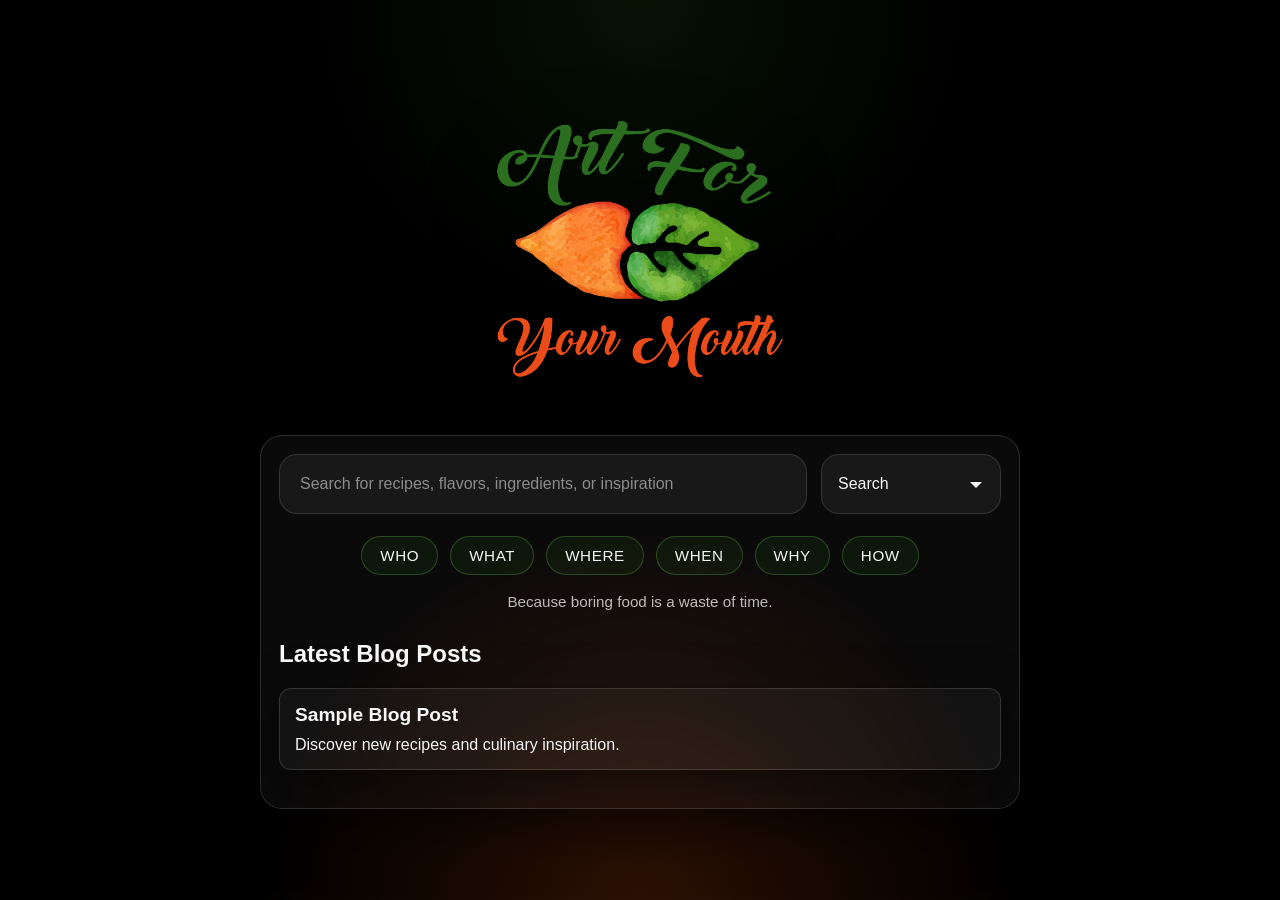
==== AFYM-Sandbox/index.html @ bffc178b "new search arrow." ====
<!DOCTYPE html>
<!-- Root HTML element: defines the document as HTML5 -->
<html lang="en">
<!-- Head section: contains meta information, title, styles, and scripts -->
<head>
  <meta charset="UTF-8" />
  <meta name="viewport" content="width=device-width, initial-scale=1.0" />
  <title>Art For Your Mouth</title>
  <style>
    /* CSS Custom Properties: defines color variables and other reusable values xxx*/

    :root {
      --bg: #000000;
      --green: #2f7d1f;
      --green-light: #5baa3c;
      --orange: #f45a18;
      --orange-light: #ff8a2a;
      --cream: #f4e4c6;
      --text: #f7f7f7;
      --muted: rgba(255,255,255,0.72);
      --border: rgba(255,255,255,0.14);
      --shadow: 0 20px 60px rgba(0,0,0,0.45);
    }

    /* Global reset: sets box-sizing and resets margins/padding */

    * {
      box-sizing: border-box;
      margin: 0;
      padding: 0;
    }

    /* Body styles: sets layout, background, and typography */

    body {
      min-height: 100vh;
      font-family: Arial, Helvetica, sans-serif;
      background:
        radial-gradient(circle at top, rgba(47,125,31,0.14), transparent 30%),
        radial-gradient(circle at bottom, rgba(244,90,24,0.18), transparent 35%),
        var(--bg);
      color: var(--text);
      display: flex;
      align-items: center;
      justify-content: center;
      padding: 32px 20px;
    }

    /* Splash wrapper: main container for the page content */

    .splash-wrap {
      width: 100%;
      max-width: 980px;
      text-align: center;
    }

    /* Logo block styles: positions and styles the logo image */

    .logo-block {
      margin-bottom: 28px;
    }

    .logo-block img {
      width: min(100%, 560px);
      height: auto;
      display: block;
      margin: 0 auto;
      filter: drop-shadow(0 18px 40px rgba(0, 0, 0, 0.45));
    }

    /* Search panel styles: background, border, and layout for the search section */

    .search-panel {
      width: 100%;
      max-width: 760px;
      margin: 0 auto;
      background: rgba(255,255,255,0.04);
      border: 1px solid var(--border);
      border-radius: 22px;
      padding: 18px;
      box-shadow: var(--shadow);
      backdrop-filter: blur(10px);
    }

    .search-row {
      display: grid;
      grid-template-columns: 1fr 180px;
      gap: 14px;
      align-items: center;
    }

    .search-field {
      position: relative;
    }

    .search-field input {
      width: 100%;
      height: 60px;
      border-radius: 18px;
      border: 1px solid rgba(255,255,255,0.12);
      background: rgba(255,255,255,0.06);
      color: var(--text);
      padding: 0 20px;
      font-size: 1rem;
      outline: none;
      transition: 0.25s ease;
    }

    .search-field input::placeholder {
      color: rgba(255,255,255,0.5);
    }

    .search-field input:focus,
    .search-select select:focus {
      border-color: rgba(244,90,24,0.8);
      box-shadow: 0 0 0 4px rgba(244,90,24,0.14);
    }

    .search-select select {
      width: 100%;
      height: 60px;
      border-radius: 18px;
      border: 1px solid rgba(255,255,255,0.12);
      background: rgba(255,255,255,0.06) url('data:image/svg+xml;utf8,<svg xmlns="http://www.w3.org/2000/svg" width="16" height="16" fill="white" viewBox="0 0 16 16"><path d="M8 12l-6-6h12z"/></svg>') no-repeat right 16px center;
      background-size: 16px;
      color: var(--text);
      padding: 0 40px 0 16px;
      font-size: 1rem;
      outline: none;
      cursor: pointer;
      transition: 0.25s ease;
      -webkit-appearance: none;
      -moz-appearance: none;
      appearance: none;
    }

    .search-select option {
      color: #000;
    }

    .nav-links {
      display: flex;
      justify-content: center;
      flex-wrap: wrap;
      gap: 12px;
      margin-top: 22px;
    }

    .nav-links a {
      text-decoration: none;
      color: var(--text);
      border: 1px solid rgba(91,170,60,0.35);
      background: rgba(47,125,31,0.12);
      padding: 10px 18px;
      border-radius: 999px;
      font-size: 0.95rem;
      letter-spacing: 0.04em;
      text-transform: uppercase;
      transition: 0.25s ease;
    }

    .nav-links a:hover,
    .nav-links a:focus {
      background: var(--orange);
      border-color: var(--orange);
      color: #fff;
      transform: translateY(-2px);
    }

    .tagline {
      margin-top: 18px;
      color: var(--muted);
      font-size: 0.95rem;
    }

    /* Media query for tablets and smaller screens */

    @media (max-width: 700px) {
      .search-row {
        grid-template-columns: 1fr;
      }

      .search-panel {
        padding: 16px;
      }

      .nav-links a {
        width: calc(50% - 6px);
      }
    }

    /* Media query for mobile devices */

    @media (max-width: 480px) {
      body {
        padding: 20px 14px;
      }

      .logo-block img {
        width: 100%;
      }

      .nav-links a {
        width: 100%;
      }

      .search-field input,
      .search-select select {
        height: 56px;
      }
    }

    /* Blog space styles: layout and appearance for the blog posts section */

    .blog-space {
      margin-top: 30px;
      text-align: left;
    }

    .blog-space h2 {
      font-size: 1.5rem;
      margin-bottom: 20px;
      color: var(--text);
    }

    .blog-space article {
      margin-bottom: 20px;
      padding: 15px;
      background: rgba(255,255,255,0.04);
      border: 1px solid var(--border);
      border-radius: 12px;
      box-shadow: var(--shadow);
    }

    .blog-space h3 {
      font-size: 1.2rem;
      margin-bottom: 10px;
    }

  </style>
<!-- TODO: Add description for head section -->
</head>
<!-- Body section: contains the visible content of the webpage -->
<body>
  <!-- Main content wrapper: centers and contains the primary page content -->
  <main class="splash-wrap">
    <!-- Logo block: displays the site logo -->
    <div class="logo-block">
      <img src="assets/imgs/logo.png" alt="Art For Your Mouth logo" />
    </div>

    <!-- Search panel: contains search functionality and navigation -->
    <section class="search-panel">
      <!-- Search row: input field and dropdown for search options -->
      <div class="search-row">
        <div class="search-field">
          <input type="text" placeholder="Search for recipes, flavors, ingredients, or inspiration" />
        </div>

        <div class="search-select">
          <select aria-label="Search style">
            <option>Search</option>
            <option>Food Style 1</option>
            <option>Food Style 2</option>
            <option>Food Style 3</option>
            <option>Food Style 4</option>
            <option>Food Style 5</option>
          </select>
        </div>
      </div>

      <!-- Navigation links: quick access to different sections of the site -->
      <nav class="nav-links" aria-label="Main navigation">
        <a href="#who">Who</a>
        <a href="#what">What</a>
        <a href="#where">Where</a>
        <a href="#when">When</a>
        <a href="#why">Why</a>
        <a href="#how">How</a>
      </nav>

      <!-- Tagline: inspirational quote or slogan -->
      <p class="tagline">Because boring food is a waste of time.</p>

      <!-- Blog space: section for displaying blog posts and articles -->
      <section class="blog-space">
        <!-- Blog posts heading -->
        <h2>Latest Blog Posts</h2>
        <!-- Sample blog post article -->
        <article>
          <!-- Blog post title -->
          <h3>Sample Blog Post</h3>
          <!-- Blog post excerpt or description -->
          <p>Discover new recipes and culinary inspiration.</p>

          <!-- TODO: Add more detailed description for blog post -->
        </article>
      </section>
    </section>
  <!-- TODO: Add description for main content -->
  </main>
<!-- End of body section -->
</body>
<!-- End of HTML document -->
</html>
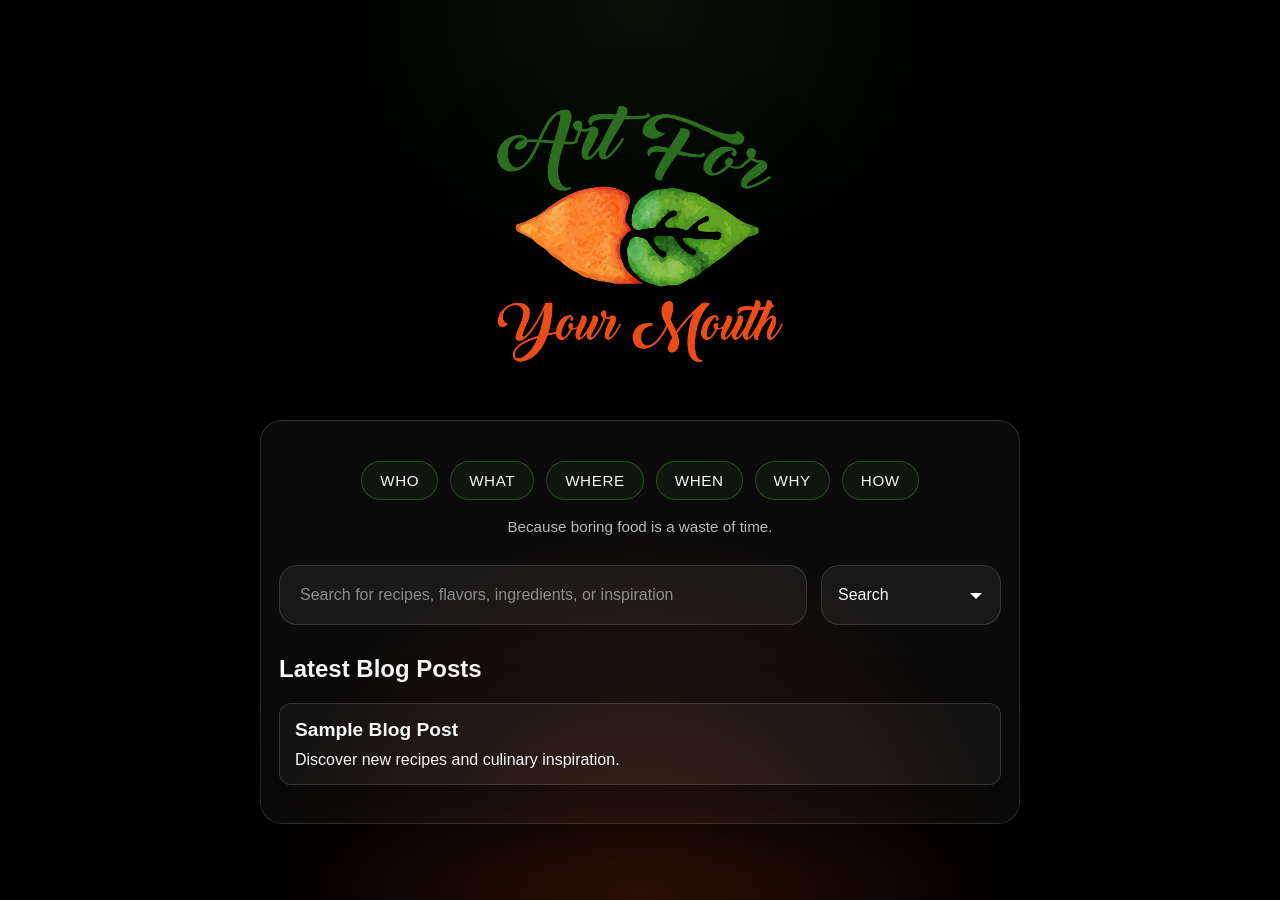
==== commit 0b642a77: "rearange" ====
--- a/AFYM-Sandbox/index.html
+++ b/AFYM-Sandbox/index.html
@@ -169,6 +169,7 @@
 
     .tagline {
       margin-top: 18px;
+      margin-bottom: 30px;
       color: var(--muted);
       font-size: 0.95rem;
     }
@@ -251,6 +252,19 @@
 
     <!-- Search panel: contains search functionality and navigation -->
     <section class="search-panel">
+      <!-- Navigation links: quick access to different sections of the site -->
+      <nav class="nav-links" aria-label="Main navigation">
+        <a href="#who">Who</a>
+        <a href="#what">What</a>
+        <a href="#where">Where</a>
+        <a href="#when">When</a>
+        <a href="#why">Why</a>
+        <a href="#how">How</a>
+      </nav>
+
+      <!-- Tagline: inspirational quote or slogan -->
+      <p class="tagline">Because boring food is a waste of time.</p>
+
       <!-- Search row: input field and dropdown for search options -->
       <div class="search-row">
         <div class="search-field">
@@ -269,19 +283,6 @@
         </div>
       </div>
 
-      <!-- Navigation links: quick access to different sections of the site -->
-      <nav class="nav-links" aria-label="Main navigation">
-        <a href="#who">Who</a>
-        <a href="#what">What</a>
-        <a href="#where">Where</a>
-        <a href="#when">When</a>
-        <a href="#why">Why</a>
-        <a href="#how">How</a>
-      </nav>
-
-      <!-- Tagline: inspirational quote or slogan -->
-      <p class="tagline">Because boring food is a waste of time.</p>
-
       <!-- Blog space: section for displaying blog posts and articles -->
       <section class="blog-space">
         <!-- Blog posts heading -->
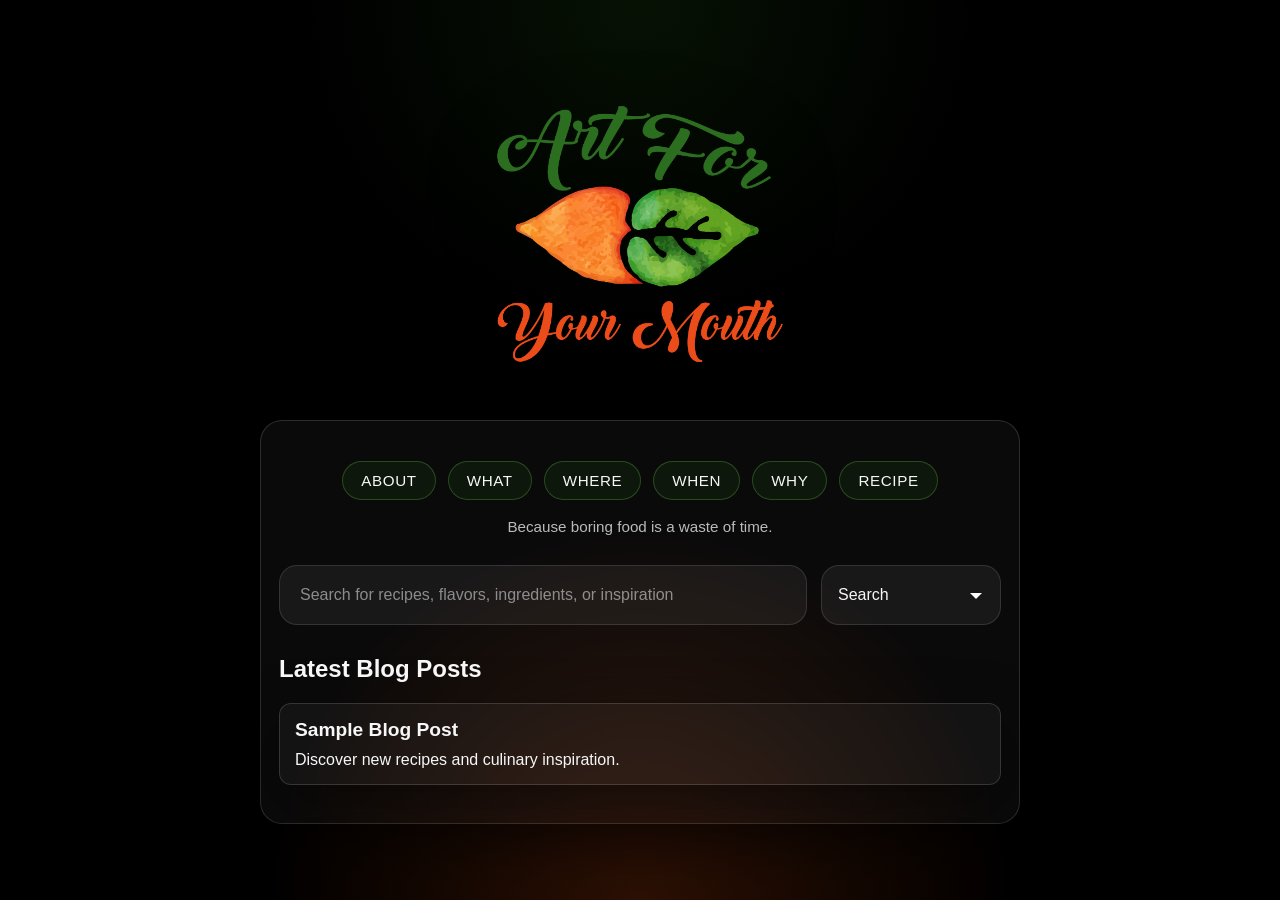
==== commit f0d5b4f4: "couple of updats" ====
--- a/AFYM-Sandbox/index.html
+++ b/AFYM-Sandbox/index.html
@@ -254,12 +254,12 @@
     <section class="search-panel">
       <!-- Navigation links: quick access to different sections of the site -->
       <nav class="nav-links" aria-label="Main navigation">
-        <a href="#who">Who</a>
+        <a href="#who">About</a>
         <a href="#what">What</a>
         <a href="#where">Where</a>
         <a href="#when">When</a>
         <a href="#why">Why</a>
-        <a href="#how">How</a>
+        <a href="recipe.html">Recipe</a>
       </nav>
 
       <!-- Tagline: inspirational quote or slogan -->
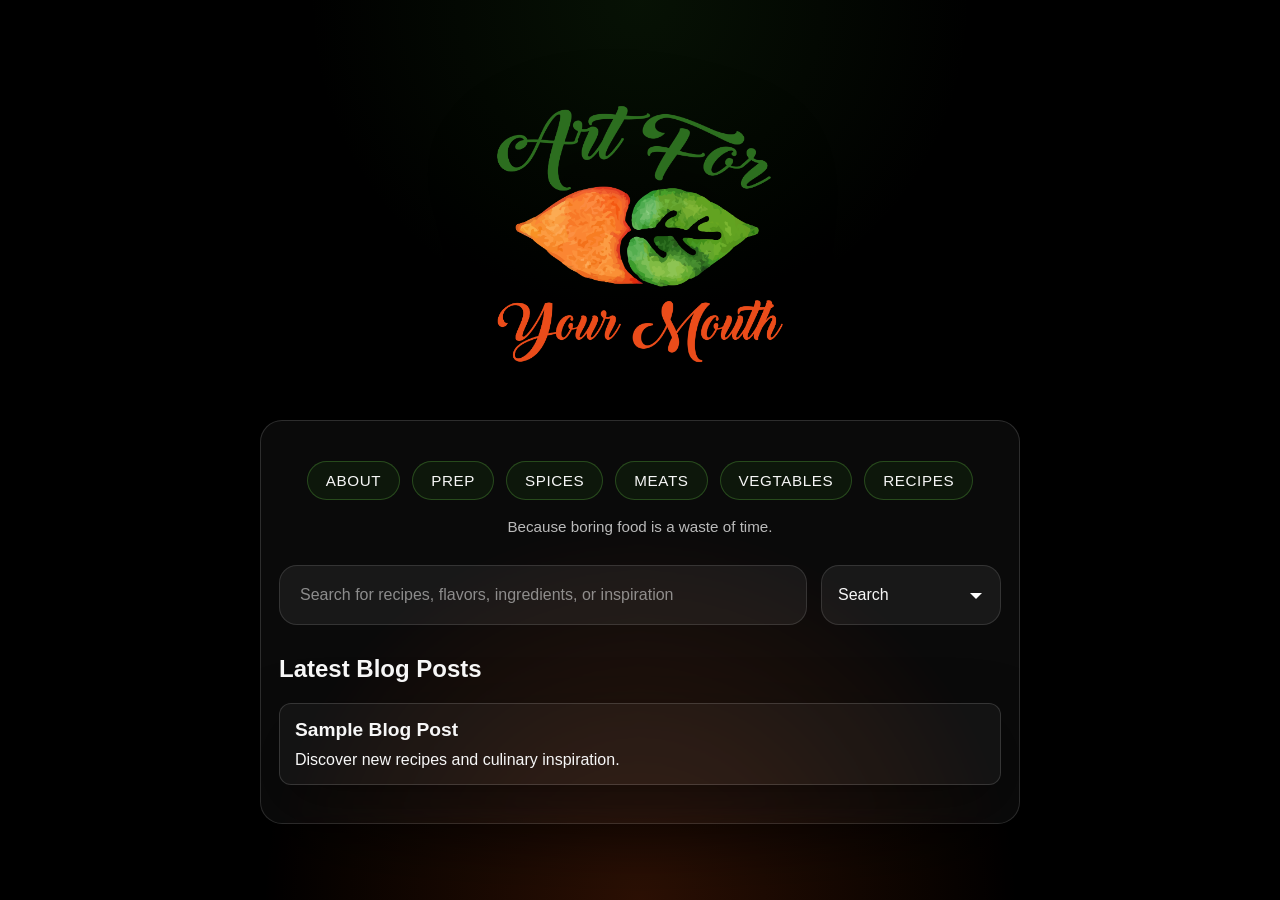
==== commit feb89bcb: "new pages" ====
--- a/AFYM-Sandbox/index.html
+++ b/AFYM-Sandbox/index.html
@@ -247,19 +247,20 @@
   <main class="splash-wrap">
     <!-- Logo block: displays the site logo -->
     <div class="logo-block">
-      <img src="assets/imgs/logo.png" alt="Art For Your Mouth logo" />
+      <a href="index.html">
+        <img src="assets/imgs/logo.png" alt="Art For Your Mouth logo" />
+      </a>
     </div>
-
     <!-- Search panel: contains search functionality and navigation -->
     <section class="search-panel">
       <!-- Navigation links: quick access to different sections of the site -->
       <nav class="nav-links" aria-label="Main navigation">
-        <a href="#who">About</a>
-        <a href="#what">What</a>
-        <a href="#where">Where</a>
-        <a href="#when">When</a>
-        <a href="#why">Why</a>
-        <a href="recipe.html">Recipe</a>
+        <a href="about.html">About</a>
+        <a href="prep.html">Prep</a>
+        <a href="spices.html">Spices</a>
+        <a href="meats.html">Meats</a>
+        <a href="vegtables.html">Vegtables</a>
+        <a href="recipe.html">Recipes</a>
       </nav>
 
       <!-- Tagline: inspirational quote or slogan -->
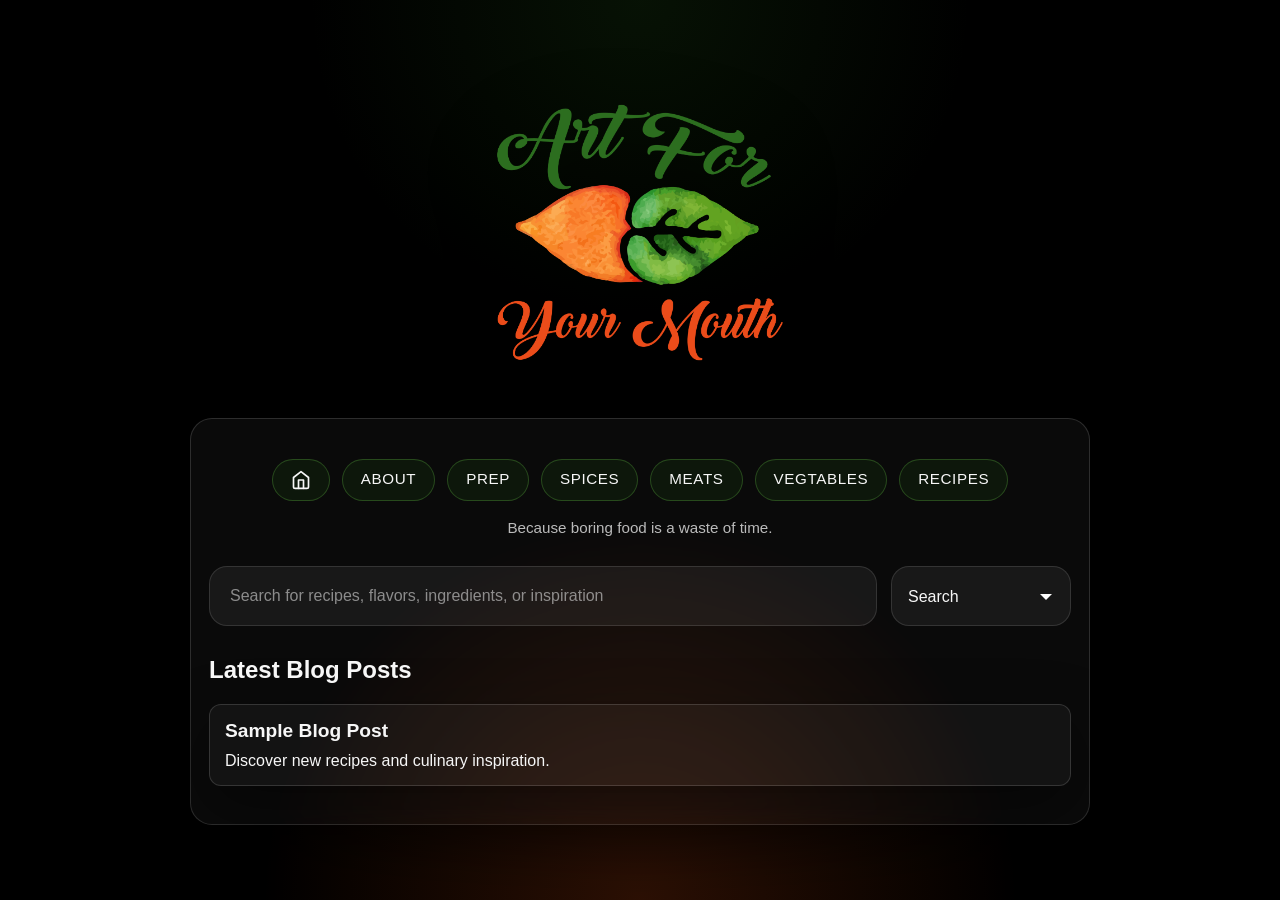
==== commit 6342de3d: "added a home button and made some spacing adjustments" ====
--- a/AFYM-Sandbox/index.html
+++ b/AFYM-Sandbox/index.html
@@ -72,7 +72,7 @@
 
     .search-panel {
       width: 100%;
-      max-width: 760px;
+      max-width: 900px;
       margin: 0 auto;
       background: rgba(255,255,255,0.04);
       border: 1px solid var(--border);
@@ -165,6 +165,18 @@
       border-color: var(--orange);
       color: #fff;
       transform: translateY(-2px);
+    }
+
+    .home-icon {
+      display: flex;
+      align-items: center;
+      justify-content: center;
+      padding: 8px;
+    }
+
+    .home-icon svg {
+      width: 20px;
+      height: 20px;
     }
 
     .tagline {
@@ -255,6 +267,12 @@
     <section class="search-panel">
       <!-- Navigation links: quick access to different sections of the site -->
       <nav class="nav-links" aria-label="Main navigation">
+        <a href="index.html" title="Home" class="home-icon">
+          <svg width="20" height="20" viewBox="0 0 24 24" fill="none" xmlns="http://www.w3.org/2000/svg">
+            <path d="M3 9l9-7 9 7v11a2 2 0 0 1-2 2H5a2 2 0 0 1-2-2z" stroke="currentColor" stroke-width="2" stroke-linecap="round" stroke-linejoin="round"/>
+            <polyline points="9,22 9,12 15,12 15,22" stroke="currentColor" stroke-width="2" stroke-linecap="round" stroke-linejoin="round"/>
+          </svg>
+        </a>
         <a href="about.html">About</a>
         <a href="prep.html">Prep</a>
         <a href="spices.html">Spices</a>
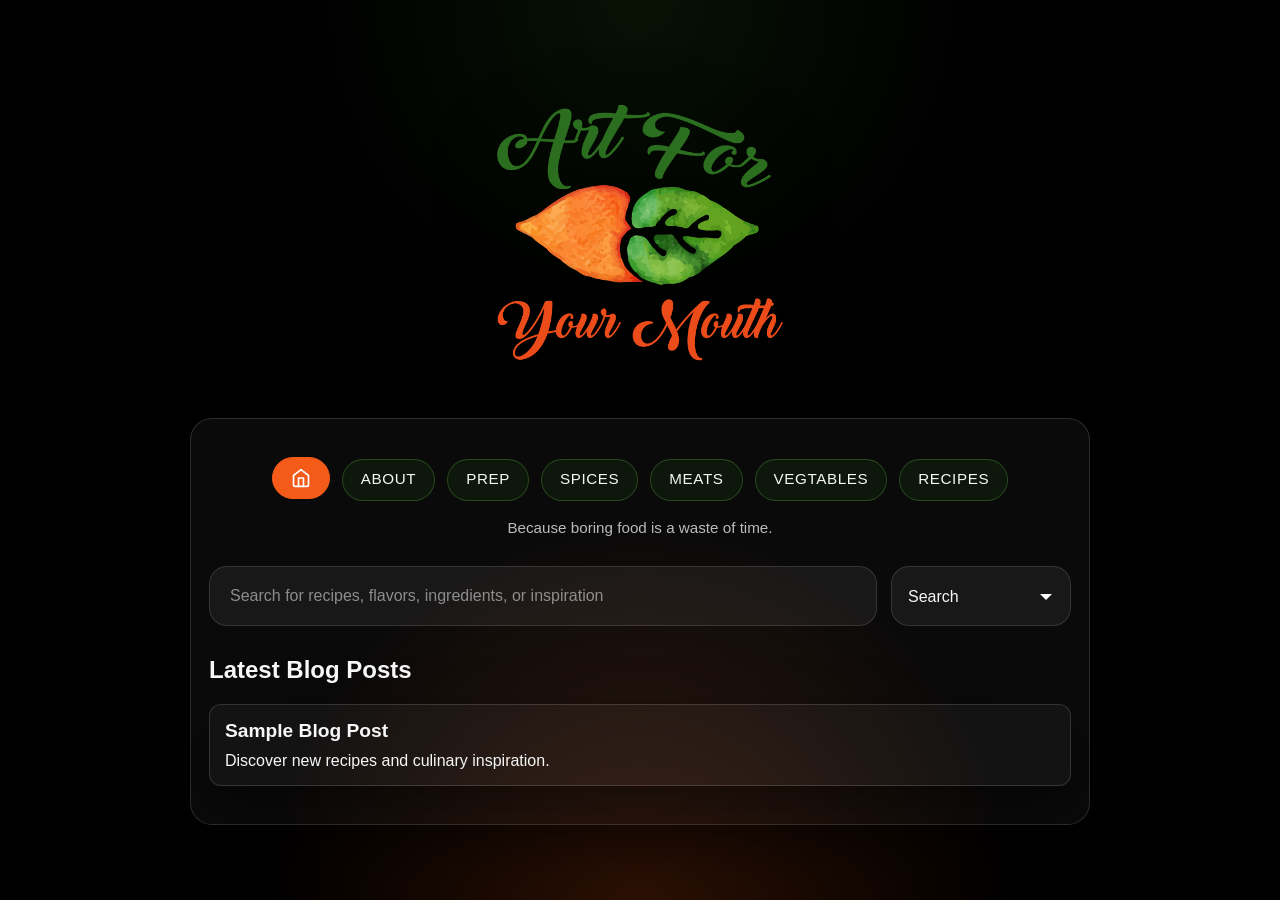
==== commit f2e3c37b: "final home commit before travel" ====
--- a/AFYM-Sandbox/index.html
+++ b/AFYM-Sandbox/index.html
@@ -160,7 +160,8 @@
     }
 
     .nav-links a:hover,
-    .nav-links a:focus {
+    .nav-links a:focus,
+    .nav-links a.active {
       background: var(--orange);
       border-color: var(--orange);
       color: #fff;
@@ -267,7 +268,7 @@
     <section class="search-panel">
       <!-- Navigation links: quick access to different sections of the site -->
       <nav class="nav-links" aria-label="Main navigation">
-        <a href="index.html" title="Home" class="home-icon">
+        <a href="index.html" title="Home" class="home-icon active">
           <svg width="20" height="20" viewBox="0 0 24 24" fill="none" xmlns="http://www.w3.org/2000/svg">
             <path d="M3 9l9-7 9 7v11a2 2 0 0 1-2 2H5a2 2 0 0 1-2-2z" stroke="currentColor" stroke-width="2" stroke-linecap="round" stroke-linejoin="round"/>
             <polyline points="9,22 9,12 15,12 15,22" stroke="currentColor" stroke-width="2" stroke-linecap="round" stroke-linejoin="round"/>
